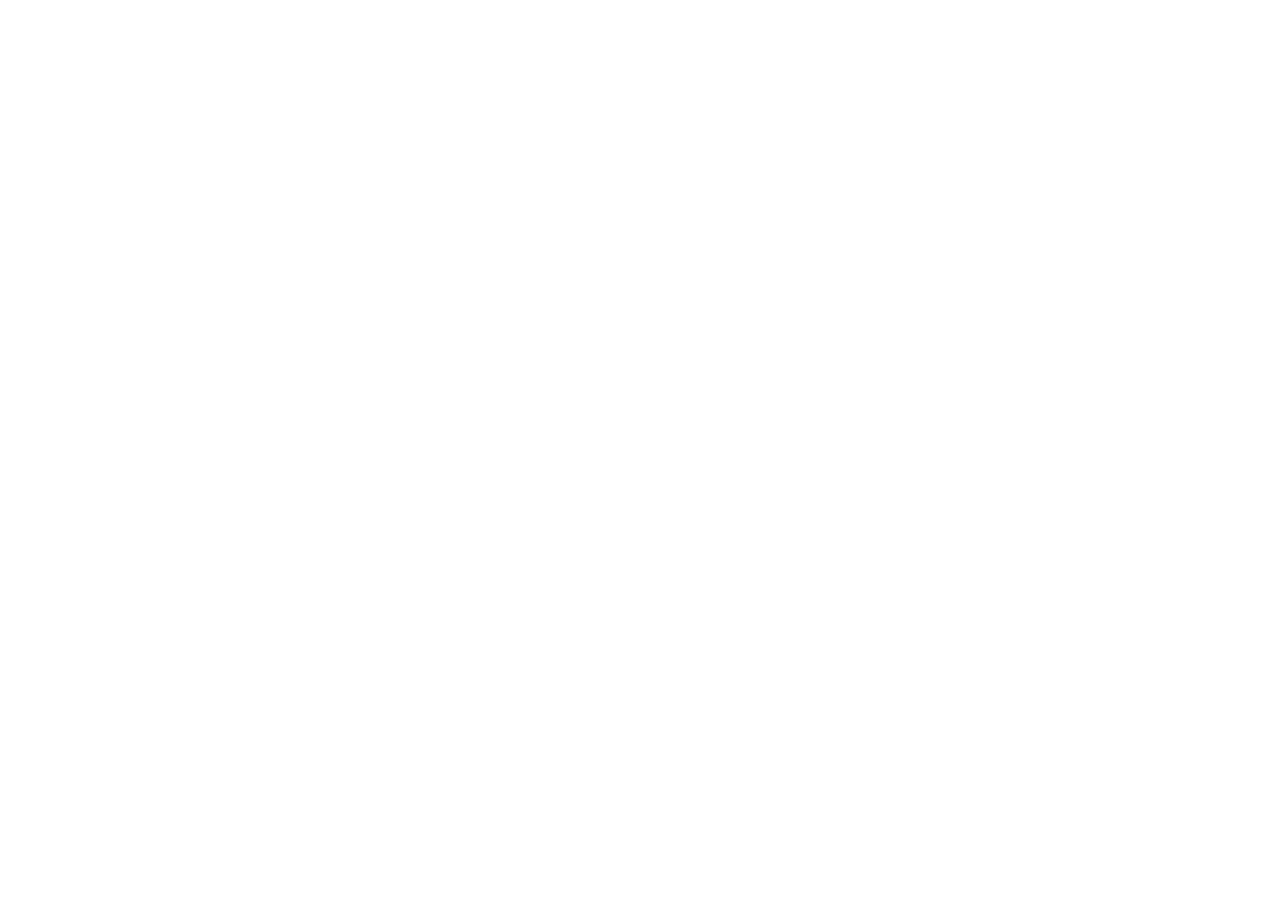
==== UI-Interface/index.html @ 1607369b "User-Interface Added" ====
<!DOCTYPE html>
<html lang="en">
<head>
    <meta charset="UTF-8">
    <meta name="viewport" content="width=device-width, initial-scale=1.0">
    <meta http-equiv="X-UA-Compatible" content="ie=edge">
    <link rel="stylesheet" href="./assets/css/styles.css">
    <title>NB-Aadhar</title>
</head>
<body>
    <script src="./assets/js/nb-aadhar.js"></script>
</body>
</html>
---- UI-Interface/assets/css/styles.css ----
*{
    margin:0; padding: 0;
    box-sizing: border-box;
}
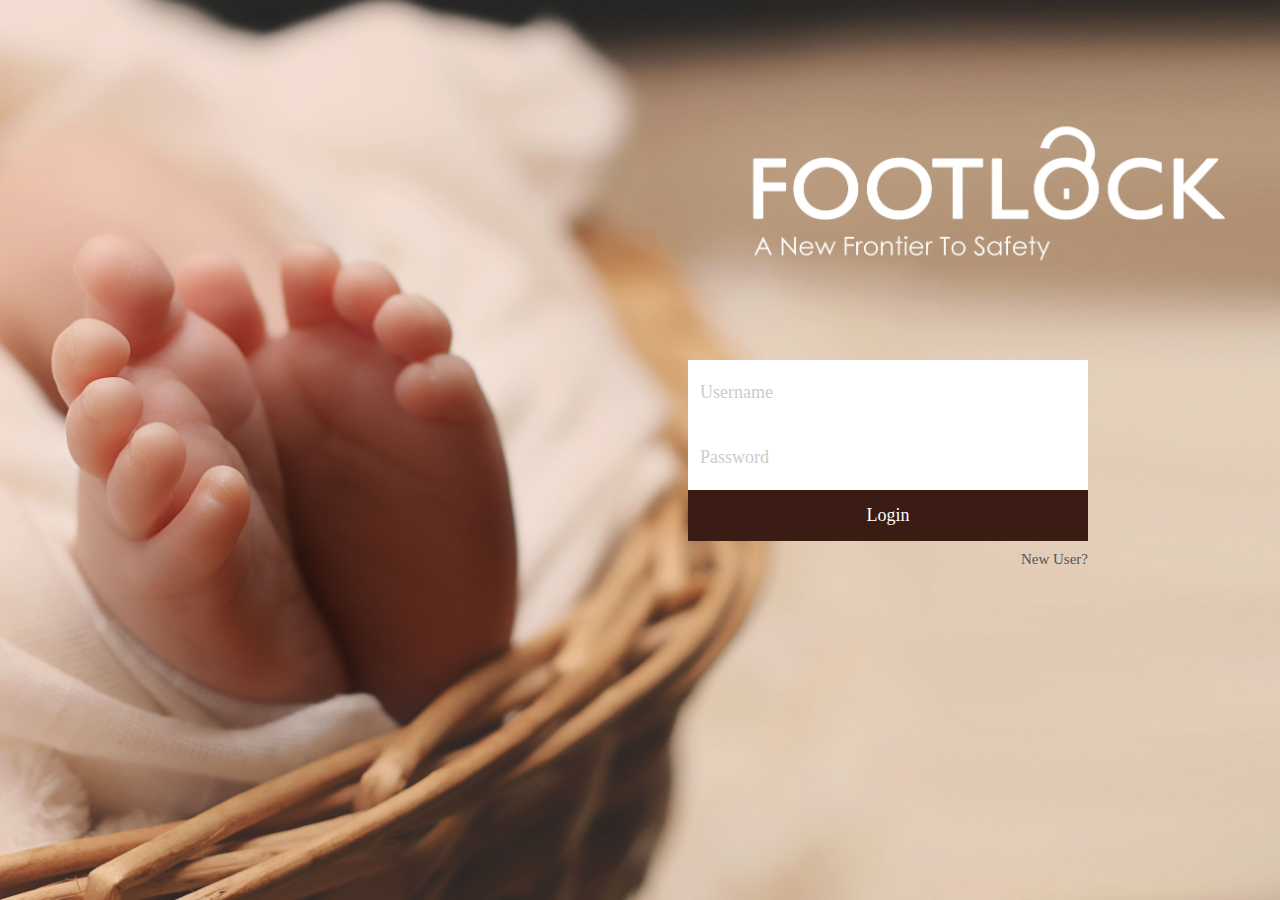
==== commit a3bfb50a: "login form done" ====
--- a/UI-Interface/index.html
+++ b/UI-Interface/index.html
@@ -8,6 +8,14 @@
     <title>NB-Aadhar</title>
 </head>
 <body>
+    <div class="bg-fullscreen">
+        <div class="login-form delayed-fadein">
+            <input type="text" name="l_u" placeholder="Username">
+            <input type="password" name="l_p" placeholder="Password">
+            <input type="button" value="Login">
+            <div class="helper">New User?</div>
+        </div>
+    </div>
     <script src="./assets/js/nb-aadhar.js"></script>
 </body>
 </html>--- a/UI-Interface/assets/css/styles.css
+++ b/UI-Interface/assets/css/styles.css
@@ -1,4 +1,73 @@
 *{
     margin:0; padding: 0;
     box-sizing: border-box;
+    font-family: calibri;
+}
+
+::-webkit-input-placeholder { /* Chrome/Opera/Safari */
+    color: #ccc;
+  }
+  ::-moz-placeholder { /* Firefox 19+ */
+    color: #ccc;
+  }
+  :-ms-input-placeholder { /* IE 10+ */
+    color: #ccc;
+  }
+  :-moz-placeholder { /* Firefox 18- */
+    color: #ccc;
+  }
+
+html,body{
+    background: #eee;
+}
+
+.bg-fullscreen{
+    position: absolute;
+    height: 100%; width: 100%;
+    top: 0; left: 0; right: 0; bottom: 0;
+    background: url('../images/bg_with_logo.jpg');
+    background-size: cover;
+    background-position: 50% 50%;
+}
+
+.login-form{
+    position: absolute;
+    right: 15%;
+    top: 40%;
+}
+
+.login-form input {
+    display: block;
+    font-size: 18px;
+    padding: 20px 10px;
+    margin: 0; 
+    float: none;
+    width: 400px;
+    outline: none;
+    border: none;
+}
+
+.login-form input[type="text"],.login-form input[type="password"]{
+    background: #fff;
+    color: rgb(36, 32, 32);
+    border: 2px solid #fff;
+}
+
+.login-form input[type="button"]{
+    cursor: pointer;
+    background: #3a1c14;
+    color: #fff;
+    padding: 15px;
+}
+
+.login-form .helper{
+    color: #555;
+    font-size: 15px;
+    text-align: right;
+    cursor: pointer;
+    margin: 10px 0;
+}
+
+.login-form .helper:hover{
+    text-decoration: underline;
 }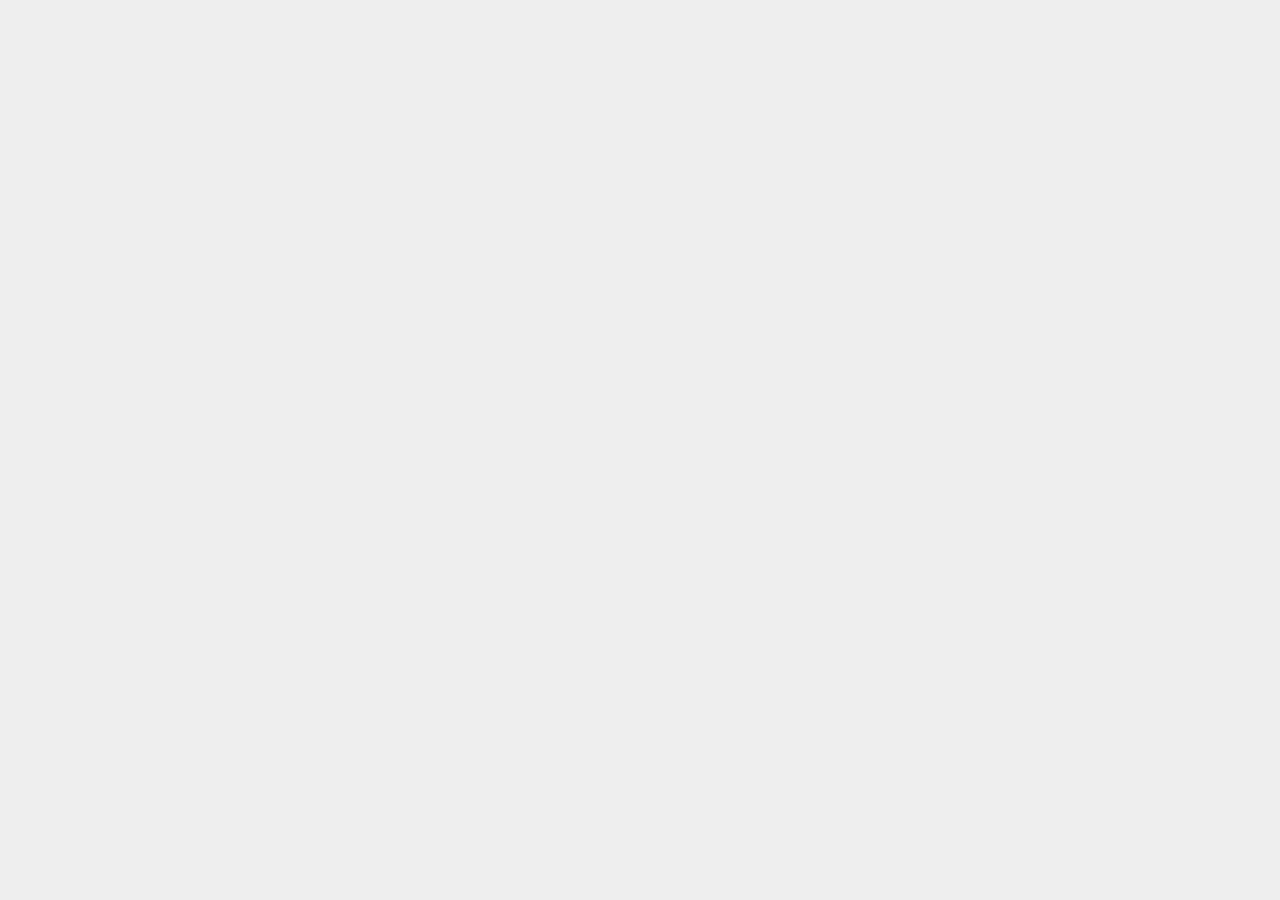
==== commit a724ce0b: "landing-screen completed" ====
--- a/UI-Interface/index.html
+++ b/UI-Interface/index.html
@@ -8,13 +8,24 @@
     <title>NB-Aadhar</title>
 </head>
 <body>
-    <div class="bg-fullscreen">
-        <div class="login-form delayed-fadein">
+    <div class="bg-fullscreen hidden" id="bg-intro">
+        <div class="login-form form delayed-fadein" id="login-form">
             <input type="text" name="l_u" placeholder="Username">
             <input type="password" name="l_p" placeholder="Password">
-            <input type="button" value="Login">
-            <div class="helper">New User?</div>
+            <input type="button" value="Login" onclick="login()">
+            <div class="helper" onclick="toggleform('login')">New User?</div>
         </div>
+        <div class="signup-form form hidden delayed-fadein" id="signup-form">
+            <input type="text" name="s_u" placeholder="Username">
+            <input type="text" name="s_a" placeholder="Aadhar Number">
+            <input type="password" name="s_p" placeholder="Password">
+            <input type="password" name="s_r_p" placeholder="Re-confirm Password">
+            <input type="button" value="Signup">
+            <div class="helper" onclick="toggleform('signup')">Already A User?</div>
+        </div>
+    </div>
+    <div class="intro-screen" id="dashboard">
+        
     </div>
     <script src="./assets/js/nb-aadhar.js"></script>
 </body>
--- a/UI-Interface/assets/css/styles.css
+++ b/UI-Interface/assets/css/styles.css
@@ -30,13 +30,17 @@
     background-position: 50% 50%;
 }
 
-.login-form{
+.hidden{
+    display: none !important;
+}
+
+.form{
     position: absolute;
     right: 15%;
     top: 40%;
 }
 
-.login-form input {
+.form input {
     display: block;
     font-size: 18px;
     padding: 20px 10px;
@@ -47,20 +51,20 @@
     border: none;
 }
 
-.login-form input[type="text"],.login-form input[type="password"]{
+.form input[type="text"],.form input[type="password"]{
     background: #fff;
     color: rgb(36, 32, 32);
     border: 2px solid #fff;
 }
 
-.login-form input[type="button"]{
+.form input[type="button"]{
     cursor: pointer;
     background: #3a1c14;
     color: #fff;
     padding: 15px;
 }
 
-.login-form .helper{
+.form .helper{
     color: #555;
     font-size: 15px;
     text-align: right;
@@ -68,6 +72,15 @@
     margin: 10px 0;
 }
 
-.login-form .helper:hover{
+.form .helper:hover{
     text-decoration: underline;
+}
+
+@keyframes fadein {
+    from {top: 45%; opacity: 0}
+    to {top: 40%; opacity: 1}
+}
+
+.delayed-fadein{
+    animation: fadein 500ms linear forwards;
 }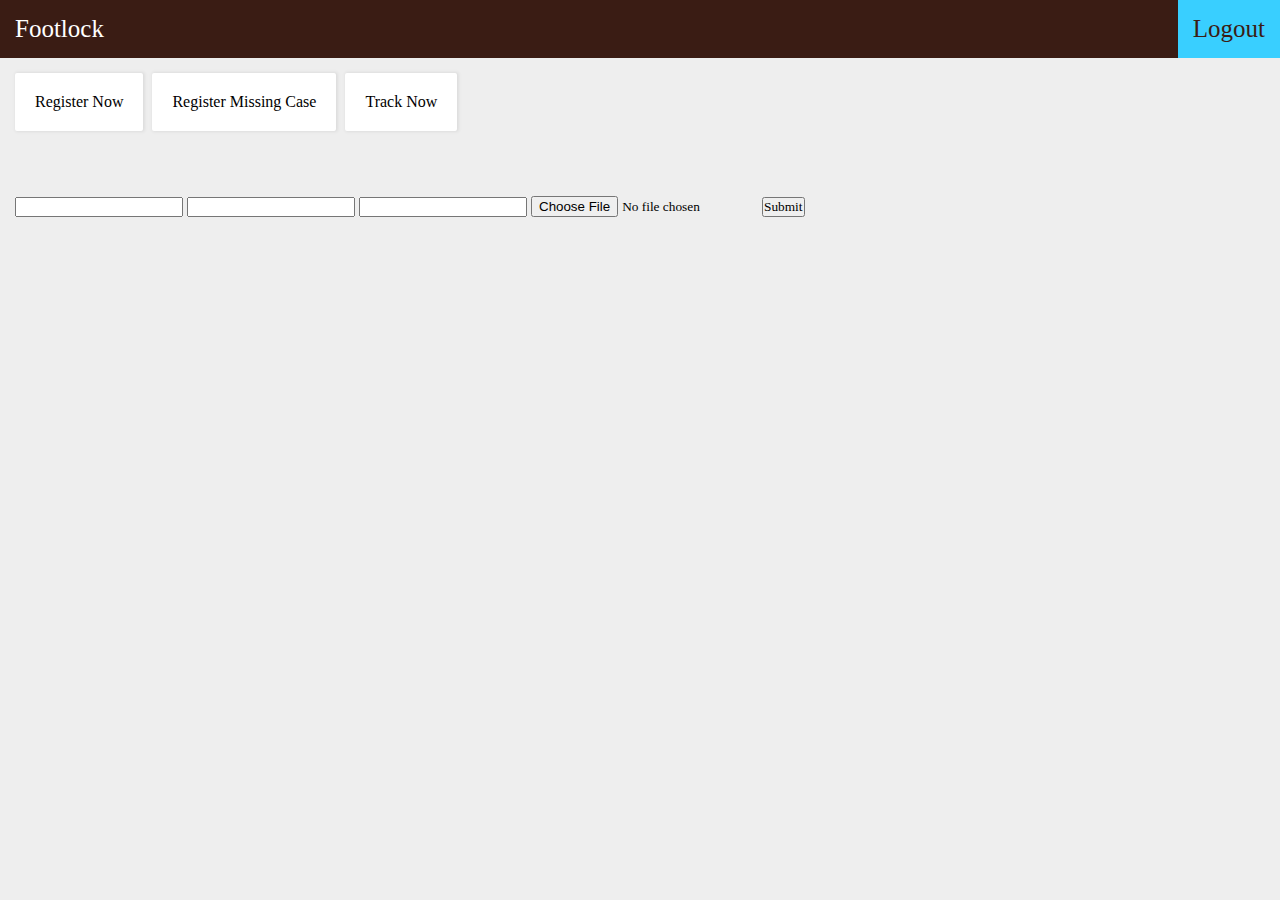
==== commit 4384e7dd: "done" ====
--- a/UI-Interface/index.html
+++ b/UI-Interface/index.html
@@ -25,8 +25,25 @@
         </div>
     </div>
     <div class="intro-screen" id="dashboard">
-        
+        <div class="navbar">
+            <div class="brand">Footlock</div>
+            <div class="logout">Logout</div>
+        </div>
+        <div class="btn_holder">
+            <div class="card">
+                Register Now
+            </div>
+            <div class="card">
+                Register Missing Case
+            </div>
+            <div class="card">
+                Track Now
+            </div>
+        </div>
+        <div router-outlet></div>
     </div>
+    <script src="./assets/js/jq.min.js"></script>
+    <script src="./assets/js/route-now.min.js"></script>
     <script src="./assets/js/nb-aadhar.js"></script>
 </body>
 </html>--- a/UI-Interface/assets/css/styles.css
+++ b/UI-Interface/assets/css/styles.css
@@ -83,4 +83,52 @@
 
 .delayed-fadein{
     animation: fadein 500ms linear forwards;
+}
+
+.navbar{
+    background: #3a1c14;
+    color: #fff;
+    font-size: 25px;
+}
+
+.navbar .brand{
+    padding: 15px;
+    float: left;
+}
+
+.navbar .logout{
+    padding: 15px;
+    float: right;
+    cursor: pointer;
+    background: #39cfff;
+    color: #3a1c14;
+}
+
+.navbar:after,.navbar:before{
+    content: "";
+    display: table;
+    clear: both;
+}
+
+[router-outlet]{
+    padding: 50px 15px;
+    display: flex;
+}
+
+.btn_holder{
+    padding: 15px;
+}
+
+.card{
+    background: #fff;
+    padding: 20px;
+    display: inline-block;
+    box-shadow: 1px 0 3px 1px #ddd;
+    border-radius: 2px;
+    margin: 0 5px 0 0 ;
+    cursor: pointer;
+}
+
+.card.active{
+    border-bottom: 2px solid #39c;
 }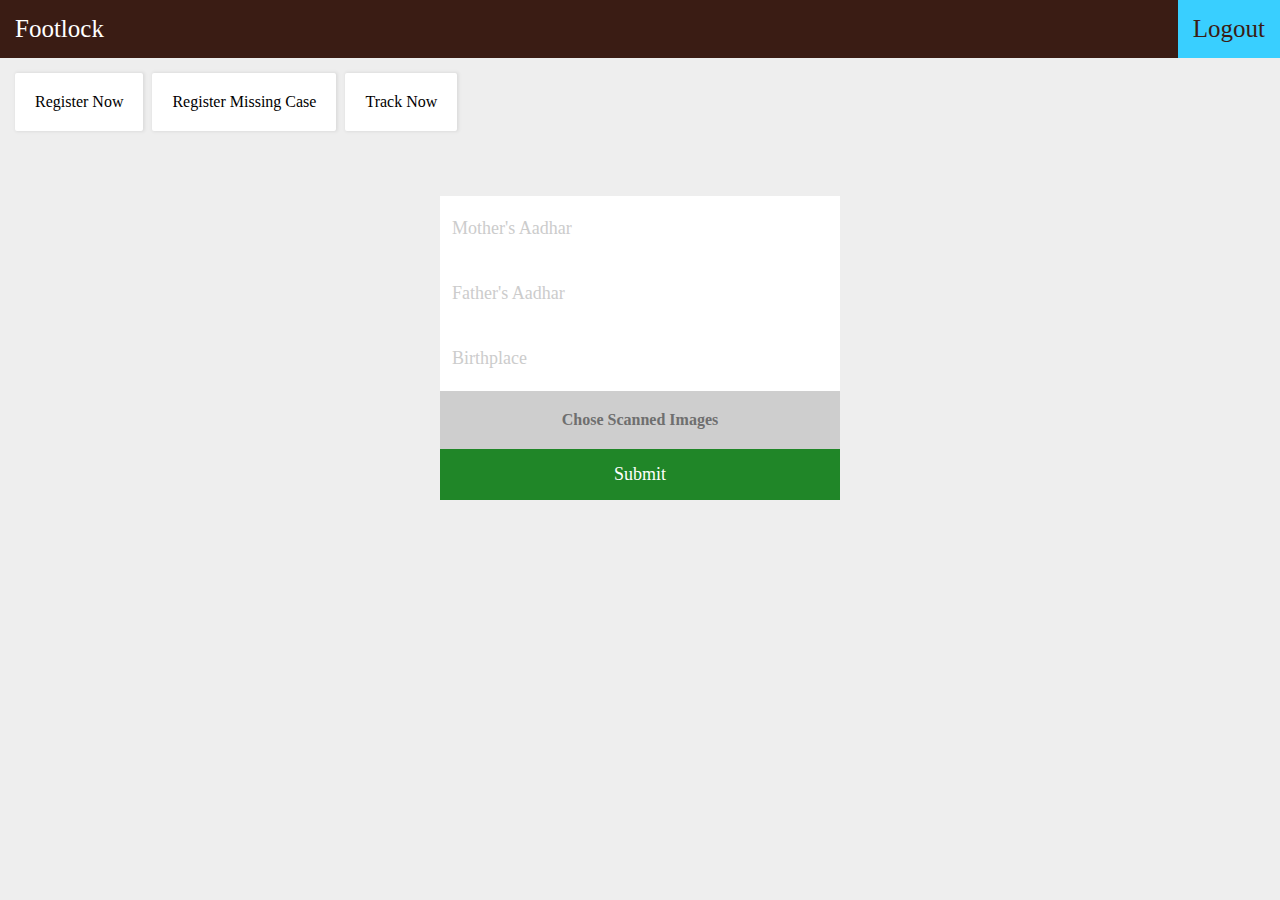
==== commit 3114cd40: "UI finished" ====
--- a/UI-Interface/index.html
+++ b/UI-Interface/index.html
@@ -30,13 +30,13 @@
             <div class="logout">Logout</div>
         </div>
         <div class="btn_holder">
-            <div class="card">
+            <div class="card" onclick="navigateTo('register')">
                 Register Now
             </div>
-            <div class="card">
+            <div class="card" onclick="navigateTo('reportMissing')">
                 Register Missing Case
             </div>
-            <div class="card">
+            <div class="card" onclick="navigateTo('track')">
                 Track Now
             </div>
         </div>
--- a/UI-Interface/assets/css/styles.css
+++ b/UI-Interface/assets/css/styles.css
@@ -34,7 +34,7 @@
     display: none !important;
 }
 
-.form{
+.form.login-form, .form.signup-form{
     position: absolute;
     right: 15%;
     top: 40%;
@@ -62,6 +62,40 @@
     background: #3a1c14;
     color: #fff;
     padding: 15px;
+}
+
+.form input[type="button"].success{
+    background: #208628;
+}
+
+.form input[type="button"].error{
+    background: #c44;
+}
+
+.form input[type="button"].warning{
+    background: #ea9412;
+}
+
+.form input[type="file"]{
+    opacity: 0;
+    height: 0; width: 0;
+    padding: 0;
+}
+
+.form input[type="file"] + label{
+    width: 400px;
+    padding: 20px 10px;
+    display: inline-block;
+    text-align: center;
+    background: #cecece;
+    color: #6f6f6f;
+    font-weight: bold;
+    cursor: pointer;
+}
+
+.form input[type="file"] + label.files-added{
+    background: #3cb96e;
+    color: #eee;
 }
 
 .form .helper{
